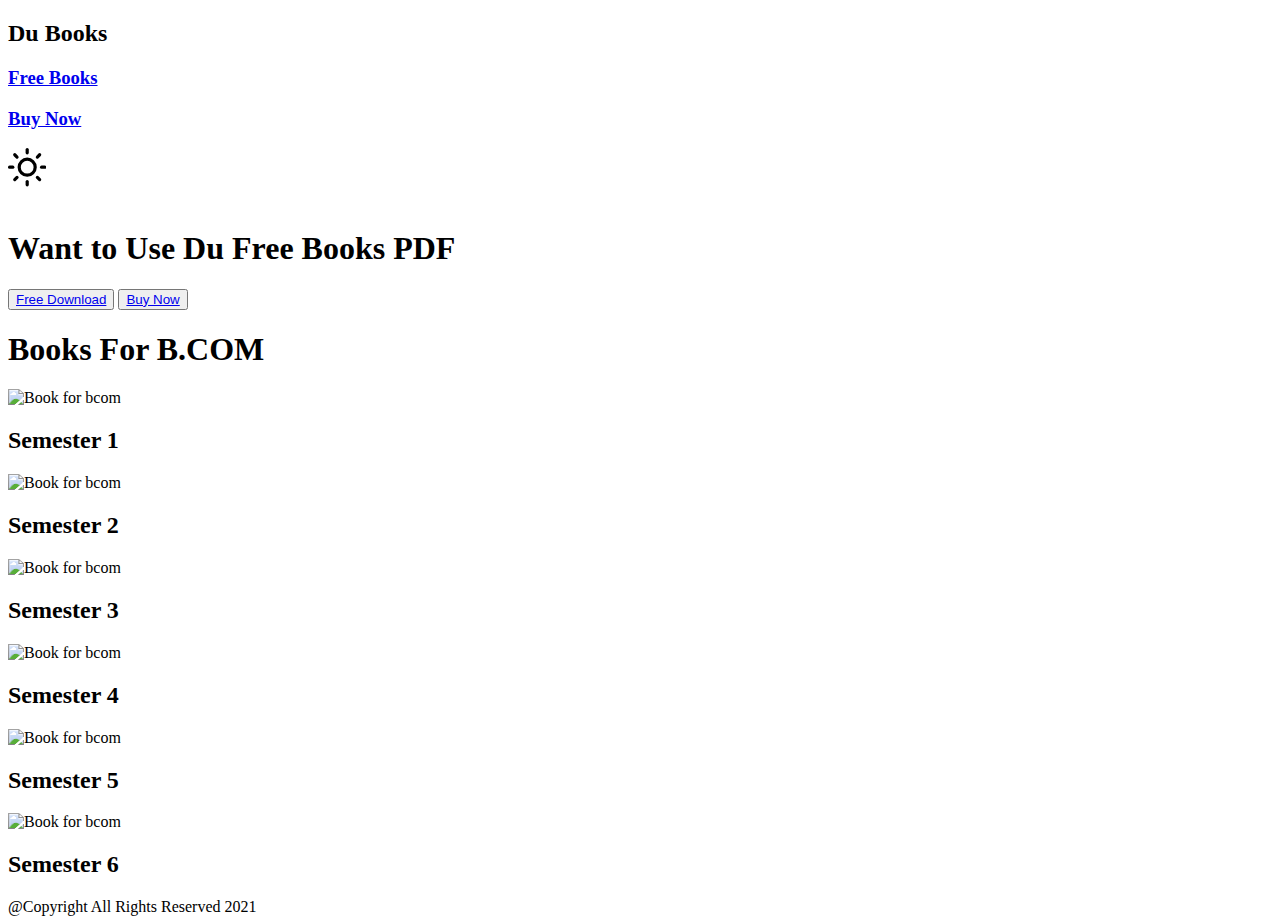
==== index.html @ 0c0df9c3 "Add files via upload" ====
<!DOCTYPE html>
<html lang="en">

<head>
    <meta charset="UTF-8">
    <meta http-equiv="X-UA-Compatible" content="IE=edge">
    <meta name="viewport" content="width=device-width, initial-scale=1.0">
    <meta name="description" content="Free Bcom Books Pdf">
    <title>Du Books</title>
    <link rel="stylesheet" href="sass/style.css">


    <nav>
        <h2>
            Du Books
        </h2>

        <div class="options">
            <a href="Free PDf.html">
                <h3>Free Books</h3>
            </a>
            <a href="#">
                <h3>Buy Now</h3>
            </a>
            <span style="margin-top:10px;" id="theme_Changer">
                <svg id="theme_Changer" xmlns="http://www.w3.org/2000/svg" width="2.4rem" height="2.4rem"
                    viewBox="0 0 24 24" fill="none" stroke="currentColor" stroke-width="2" stroke-linecap="round"
                    stroke-linejoin="round" class="feather feather-sun">
                    <circle cx="12" cy="12" r="5"></circle>
                    <line x1="12" y1="1" x2="12" y2="3"></line>
                    <line x1="12" y1="21" x2="12" y2="23"></line>
                    <line x1="4.22" y1="4.22" x2="5.64" y2="5.64"></line>
                    <line x1="18.36" y1="18.36" x2="19.78" y2="19.78"></line>
                    <line x1="1" y1="12" x2="3" y2="12"></line>
                    <line x1="21" y1="12" x2="23" y2="12"></line>
                    <line x1="4.22" y1="19.78" x2="5.64" y2="18.36"></line>
                    <line x1="18.36" y1="5.64" x2="19.78" y2="4.22"></line>
                </svg>
            </span>
        </div>
    </nav>
</head>

<body id="body">

    <header class="main_header">

        <section class="section_2">
            <div>
                <img id="baby_image" src="Images/baby.png" alt="">
            </div>
        </section>

        <section class="section_1">
            <div>
                <h1>
                    Want to Use Du Free Books PDF
                </h1>

                <div>
                    <button><a href="#free_download">Free Download</a></button>
                    <button><a href="#">Buy Now</a></button>
                </div>

            </div>
        </section>


    </header>


    <div style="clear: both;"></div>

    <div class="books_type_cat" id="free_download">

        <h1>
            Books For B.COM
        </h1>



        <div class="cards_div">
            <div>
                <img src="Images/book.png" alt="Book for bcom">
                <h2>Semester 1</h2>
            </div>

            <div>
                <img src="Images/book.png" alt="Book for bcom">
                <h2>Semester 2</h2>
            </div>

            <div>
                <img src="Images/book.png" alt="Book for bcom">
                <h2>Semester 3</h2>
            </div>

            <div>
                <img src="Images/book.png" alt="Book for bcom">
                <h2>Semester 4</h2>
            </div>

            <div>
                <img src="Images/book.png" alt="Book for bcom">
                <h2>Semester 5</h2>
            </div>

            <div>
                <img src="Images/book.png" alt="Book for bcom">
                <h2>Semester 6</h2>
            </div>

        </div>

    </div>




    <footer>
        @Copyright All Rights Reserved 2021
    </footer>

    <script>
        let container = document.getElementById('baby_image');
        window.onmousemove = function (e) {
            let x = -e.clientX / 20,
                y = -e.clientY / 20;
            container.style.marginLeft = x + "px";
            container.style.marginTop = y + "px";
        }

    </script>

    <script>



        var theme_Changer = document.getElementById('theme_Changer');
        // var span_for_theme = document.getElementById('span_for_theme');
        theme_Changer.addEventListener('click', function () {
            document.body.classList.toggle("change_theme");

            if (document.body.classList.contains("change_theme")) {
                theme_Changer.innerHTML = `
<svg xmlns="http://www.w3.org/2000/svg" width="2.4rem" height="2.4rem" viewBox="0 0 24 24" fill="none" stroke="currentColor" stroke-width="2.5" stroke-linecap="round" stroke-linejoin="round" class="feather feather-moon"><path d="M21 12.79A9 9 0 1 1 11.21 3 7 7 0 0 0 21 12.79z"></path></svg>`;
            }

            else {
                theme_Changer.innerHTML = ` <svg xmlns="http://www.w3.org/2000/svg" width="2.4rem" height="2.4rem" viewBox="0 0 24 24"
                fill="none" stroke="currentColor" stroke-width="2" stroke-linecap="round" stroke-linejoin="round"
                class="feather feather-sun">
                <circle cx="12" cy="12" r="5"></circle>
                <line x1="12" y1="1" x2="12" y2="3"></line>
                <line x1="12" y1="21" x2="12" y2="23"></line>
                <line x1="4.22" y1="4.22" x2="5.64" y2="5.64"></line>
                <line x1="18.36" y1="18.36" x2="19.78" y2="19.78"></line>
                <line x1="1" y1="12" x2="3" y2="12"></line>
                <line x1="21" y1="12" x2="23" y2="12"></line>
                <line x1="4.22" y1="19.78" x2="5.64" y2="18.36"></line>
                <line x1="18.36" y1="5.64" x2="19.78" y2="4.22"></line>
            </svg>`;
            }
        })




    </script>
</body>

</html>
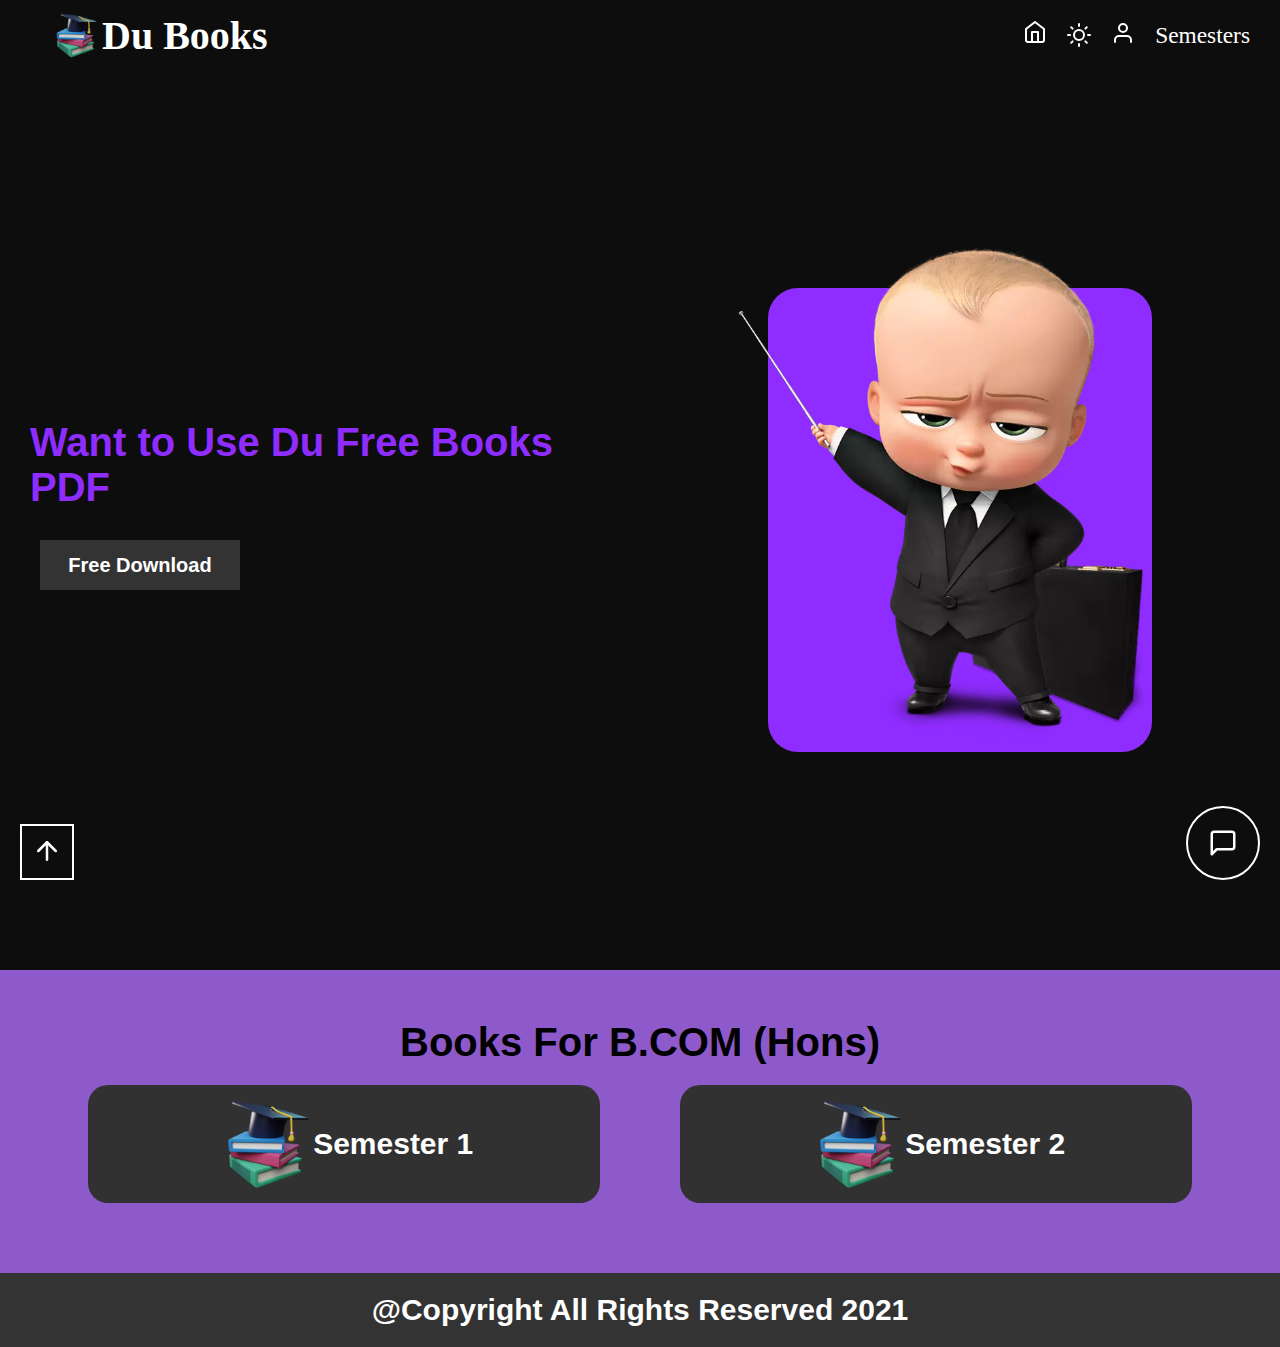
==== commit 6130ba66: "Uploading project" ====
--- a/index.html
+++ b/index.html
@@ -1,172 +1,150 @@
-<!DOCTYPE html>
-<html lang="en">
-
-<head>
-    <meta charset="UTF-8">
-    <meta http-equiv="X-UA-Compatible" content="IE=edge">
-    <meta name="viewport" content="width=device-width, initial-scale=1.0">
-    <meta name="description" content="Free Bcom Books Pdf">
-    <title>Du Books</title>
-    <link rel="stylesheet" href="sass/style.css">
-
-
-    <nav>
-        <h2>
-            Du Books
-        </h2>
-
-        <div class="options">
-            <a href="Free PDf.html">
-                <h3>Free Books</h3>
-            </a>
-            <a href="#">
-                <h3>Buy Now</h3>
-            </a>
-            <span style="margin-top:10px;" id="theme_Changer">
-                <svg id="theme_Changer" xmlns="http://www.w3.org/2000/svg" width="2.4rem" height="2.4rem"
-                    viewBox="0 0 24 24" fill="none" stroke="currentColor" stroke-width="2" stroke-linecap="round"
-                    stroke-linejoin="round" class="feather feather-sun">
-                    <circle cx="12" cy="12" r="5"></circle>
-                    <line x1="12" y1="1" x2="12" y2="3"></line>
-                    <line x1="12" y1="21" x2="12" y2="23"></line>
-                    <line x1="4.22" y1="4.22" x2="5.64" y2="5.64"></line>
-                    <line x1="18.36" y1="18.36" x2="19.78" y2="19.78"></line>
-                    <line x1="1" y1="12" x2="3" y2="12"></line>
-                    <line x1="21" y1="12" x2="23" y2="12"></line>
-                    <line x1="4.22" y1="19.78" x2="5.64" y2="18.36"></line>
-                    <line x1="18.36" y1="5.64" x2="19.78" y2="4.22"></line>
-                </svg>
-            </span>
-        </div>
-    </nav>
-</head>
-
-<body id="body">
-
-    <header class="main_header">
-
-        <section class="section_2">
-            <div>
-                <img id="baby_image" src="Images/baby.png" alt="">
-            </div>
-        </section>
-
-        <section class="section_1">
-            <div>
-                <h1>
-                    Want to Use Du Free Books PDF
-                </h1>
-
-                <div>
-                    <button><a href="#free_download">Free Download</a></button>
-                    <button><a href="#">Buy Now</a></button>
-                </div>
-
-            </div>
-        </section>
-
-
-    </header>
-
-
-    <div style="clear: both;"></div>
-
-    <div class="books_type_cat" id="free_download">
-
-        <h1>
-            Books For B.COM
-        </h1>
-
-
-
-        <div class="cards_div">
-            <div>
-                <img src="Images/book.png" alt="Book for bcom">
-                <h2>Semester 1</h2>
-            </div>
-
-            <div>
-                <img src="Images/book.png" alt="Book for bcom">
-                <h2>Semester 2</h2>
-            </div>
-
-            <div>
-                <img src="Images/book.png" alt="Book for bcom">
-                <h2>Semester 3</h2>
-            </div>
-
-            <div>
-                <img src="Images/book.png" alt="Book for bcom">
-                <h2>Semester 4</h2>
-            </div>
-
-            <div>
-                <img src="Images/book.png" alt="Book for bcom">
-                <h2>Semester 5</h2>
-            </div>
-
-            <div>
-                <img src="Images/book.png" alt="Book for bcom">
-                <h2>Semester 6</h2>
-            </div>
-
-        </div>
-
-    </div>
-
-
-
-
-    <footer>
-        @Copyright All Rights Reserved 2021
-    </footer>
-
-    <script>
-        let container = document.getElementById('baby_image');
-        window.onmousemove = function (e) {
-            let x = -e.clientX / 20,
-                y = -e.clientY / 20;
-            container.style.marginLeft = x + "px";
-            container.style.marginTop = y + "px";
-        }
-
-    </script>
-
-    <script>
-
-
-
-        var theme_Changer = document.getElementById('theme_Changer');
-        // var span_for_theme = document.getElementById('span_for_theme');
-        theme_Changer.addEventListener('click', function () {
-            document.body.classList.toggle("change_theme");
-
-            if (document.body.classList.contains("change_theme")) {
-                theme_Changer.innerHTML = `
-<svg xmlns="http://www.w3.org/2000/svg" width="2.4rem" height="2.4rem" viewBox="0 0 24 24" fill="none" stroke="currentColor" stroke-width="2.5" stroke-linecap="round" stroke-linejoin="round" class="feather feather-moon"><path d="M21 12.79A9 9 0 1 1 11.21 3 7 7 0 0 0 21 12.79z"></path></svg>`;
-            }
-
-            else {
-                theme_Changer.innerHTML = ` <svg xmlns="http://www.w3.org/2000/svg" width="2.4rem" height="2.4rem" viewBox="0 0 24 24"
-                fill="none" stroke="currentColor" stroke-width="2" stroke-linecap="round" stroke-linejoin="round"
-                class="feather feather-sun">
-                <circle cx="12" cy="12" r="5"></circle>
-                <line x1="12" y1="1" x2="12" y2="3"></line>
-                <line x1="12" y1="21" x2="12" y2="23"></line>
-                <line x1="4.22" y1="4.22" x2="5.64" y2="5.64"></line>
-                <line x1="18.36" y1="18.36" x2="19.78" y2="19.78"></line>
-                <line x1="1" y1="12" x2="3" y2="12"></line>
-                <line x1="21" y1="12" x2="23" y2="12"></line>
-                <line x1="4.22" y1="19.78" x2="5.64" y2="18.36"></line>
-                <line x1="18.36" y1="5.64" x2="19.78" y2="4.22"></line>
-            </svg>`;
-            }
-        })
-
-
-
-
-    </script>
-</body>
-
+<!DOCTYPE html>
+<html lang="en">
+
+<head>
+    <meta charset="UTF-8">
+    
+    <meta http-equiv="X-UA-Compatible" content="IE=edge">
+    <meta name="viewport" content="width=device-width, initial-scale=1.0">
+    <meta name="description" content="Free bcom honors book pdf download. All book pdf bcom all semesters">
+    <meta name="keywords" content="du books , du free books , bcom honors free book , free pdf download" />
+    <meta name="google-site-verification" content="Q30UZoyGCybedUj90nUsFrAAID0pyGKOXU0ZjkYnZSg" />
+
+    <!--  -->
+    <link rel="shortcut icon" type="image/webp" href="Images/book.webp" />
+    <link rel="apple-touch-icon" href="Images/book.webp" />
+    <!--  -->
+
+    <title>Du Books - Free B.COM. Honors book pdf download</title>
+    <link rel="stylesheet" href="sass/style.css">
+
+
+    <div id="preloader">
+        <div class="lds-ripple">
+            <div></div>
+            <div></div>
+        </div>
+    </div>
+    <nav id="nav"></nav>
+</head>
+
+<body id="body" onload="preloading()">
+
+    <header class="main_header">
+
+        <section class="section_2">
+            <div>
+                <img id="baby_image" src="Images/baby.webp" alt="baby">
+            </div>
+        </section>
+
+        <section class="section_1">
+            <div>
+                <h1>
+                    Want to Use Du Free Books PDF
+                </h1>
+
+                <div>
+                    <button><a href="#free_download">Free Download</a></button>
+                    <!-- <button><a href="#">Buy Now</a></button> -->
+                </div>
+
+            </div>
+        </section>
+
+
+    </header>
+
+
+    <div style="clear: both;"></div>
+
+    <div class="books_type_cat" id="free_download">
+
+        <h1>
+            Books For B.COM &#40;Hons&#41;
+        </h1>
+
+
+
+        <div class="cards_div">
+            <div>
+                <img src="Images/book.webp" alt="Book for bcom - Semester 1">
+                <h2><a href="Semesters/semester_1.html">Semester 1</a></h2>
+            </div>
+
+            <div>
+                <img src="Images/book.webp" alt="Book for bcom - Semester 2">
+                <h2><a href="Semesters/semester_2.html">Semester 2</a></h2>
+
+            </div>
+
+            <!-- <div>
+                <img src="Images/book.webp" alt="Book for bcom">
+                <h2><a href="Semesters/_3.html">Semester 3</a></h2>
+
+            </div> -->
+
+            <!-- <div>
+                <img src="Images/book.webp" alt="Book for bcom">
+                <h2><a href="Semesters/_4.html">Semester 4</a></h2>
+
+            </div> -->
+
+            <!-- <div>
+                <img src="Images/book.webp" alt="Book for bcom">
+                <h2><a href="Semesters/_5.html">Semester 5</a></h2>
+
+            </div> -->
+
+            <!-- <div>
+                <img src="Images/book.webp" alt="Book for bcom">
+                <h2><a href="Semesters/_6.html">Semester 6</a></h2>
+
+            </div> -->
+
+        </div>
+
+    </div>
+
+
+
+
+    <a href="#nav">
+        <div class="top">
+
+            <svg xmlns="http://www.w3.org/2000/svg" viewBox="0 0 24 24" fill="none" stroke="currentColor"
+                stroke-width="2" stroke-linecap="round" stroke-linejoin="round" class="feather feather-arrow-up">
+                <line x1="12" y1="19" x2="12" y2="5"></line>
+                <polyline points="5 12 12 5 19 12"></polyline>
+            </svg>
+        </div>
+    </a>
+
+    <footer>
+        @Copyright All Rights Reserved 2021
+    </footer>
+
+
+
+
+    <script>
+        let container = document.getElementById('baby_image');
+        window.onmousemove = function (e) {
+            let x = -e.clientX / 10,
+                y = -e.clientY / 20;
+            container.style.marginLeft = x + "px";
+            // container.style.marginTop = y + "px";
+        }
+
+    </script>
+
+
+
+
+    <script src="//cdn.letreach.com/js/main/ce2ba50caf8c2b6c1f9cb7747c302baf.js"></script>
+
+    <script src="js.js"></script>
+
+</body>
+
 </html>--- a/sass/style.css
+++ b/sass/style.css
@@ -0,0 +1,816 @@
+* {
+  margin: 0;
+  padding: 0;
+  -webkit-box-sizing: border-box;
+          box-sizing: border-box;
+  scroll-behavior: smooth;
+}
+
+html {
+  font-size: 62.5%;
+  -webkit-user-select: none;
+  -moz-user-select: none;
+  -ms-user-select: none;
+  -o-user-select: none;
+  user-select: none;
+}
+
+.contact_body {
+  background: var(--dark_color);
+  height: 100vh;
+  width: 100%;
+  position: relative;
+}
+
+.contact_body .contact_img_div {
+  width: 60%;
+  height: 100%;
+  position: relative;
+  overflow: hidden;
+  float: right;
+  display: -webkit-box;
+  display: -ms-flexbox;
+  display: flex;
+  -webkit-box-pack: center;
+      -ms-flex-pack: center;
+          justify-content: center;
+  -webkit-box-align: center;
+      -ms-flex-align: center;
+          align-items: center;
+}
+
+.contact_body .contact_img_div img {
+  width: 100%;
+}
+
+.contact_body .contact_content_div {
+  width: 40%;
+  height: 100%;
+  float: left;
+  font-family: "Segoe UI", Tahoma, Geneva, Verdana, sans-serif;
+  display: -webkit-box;
+  display: -ms-flexbox;
+  display: flex;
+  -webkit-box-pack: center;
+      -ms-flex-pack: center;
+          justify-content: center;
+  -webkit-box-align: center;
+      -ms-flex-align: center;
+          align-items: center;
+  -webkit-box-orient: vertical;
+  -webkit-box-direction: normal;
+      -ms-flex-direction: column;
+          flex-direction: column;
+  -webkit-box-align: start;
+      -ms-flex-align: start;
+          align-items: flex-start;
+  padding: 2rem 4rem;
+}
+
+.contact_body .contact_content_div h1 {
+  color: var(--contact_h1);
+  margin: 1rem 0rem;
+  font-size: 4rem;
+}
+
+.contact_body .contact_content_div h2 {
+  color: var(--contact_h2);
+  margin: 1rem 0rem;
+  font-size: 2.5rem;
+}
+
+.contact_body .contact_content_div button {
+  background: var(--contact_btn);
+  color: white;
+  padding: 1rem 4rem;
+  font-family: "Segoe UI", Tahoma, Geneva, Verdana, sans-serif;
+  font-size: 2rem;
+  margin: 1rem 0rem;
+  cursor: pointer;
+}
+
+nav {
+  background: var(--dark_color);
+  color: var(--light_color);
+  font-size: 2rem;
+  width: 100%;
+  padding: 1rem 1rem 1rem 5rem;
+  display: -webkit-box;
+  display: -ms-flexbox;
+  display: flex;
+  -webkit-box-pack: justify;
+      -ms-flex-pack: justify;
+          justify-content: space-between;
+  -webkit-box-align: center;
+      -ms-flex-align: center;
+          align-items: center;
+}
+
+nav h2 {
+  font-family: "Segoe UI";
+  font-size: 4rem;
+  display: -webkit-box;
+  display: -ms-flexbox;
+  display: flex;
+  -webkit-box-align: center;
+      -ms-flex-align: center;
+          align-items: center;
+  text-align: center;
+}
+
+nav h2 a {
+  display: -webkit-box;
+  display: -ms-flexbox;
+  display: flex;
+  -webkit-box-pack: center;
+      -ms-flex-pack: center;
+          justify-content: center;
+  -webkit-box-align: center;
+      -ms-flex-align: center;
+          align-items: center;
+}
+
+nav h2 a .logo {
+  width: 5rem;
+  margin-right: 0.2rem;
+  border-radius: 50%;
+}
+
+nav .options {
+  display: -webkit-box;
+  display: -ms-flexbox;
+  display: flex;
+  -webkit-box-pack: center;
+      -ms-flex-pack: center;
+          justify-content: center;
+  -webkit-box-align: center;
+      -ms-flex-align: center;
+          align-items: center;
+}
+
+nav h3 {
+  font-family: "Segoe UI";
+  font-weight: 100;
+  margin: 0rem 2rem;
+  text-align: center;
+}
+
+.hidden {
+  display: none;
+  border: 2px solid var(--light_color);
+  position: absolute;
+  top: 15rem;
+  right: 5rem;
+  z-index: 9999;
+  background: var(--dark_color);
+  padding: 1rem 0rem;
+}
+
+.hidden h3 {
+  margin: 2rem 4rem;
+  -webkit-transition: 0.5s;
+  transition: 0.5s;
+}
+
+.hidden h3:hover {
+  letter-spacing: 2px;
+}
+
+.main_header {
+  height: 100vh;
+  width: 100%;
+  background: var(--dark_color);
+}
+
+.main_header .section_1 {
+  background: var(--dark_color);
+  width: 50%;
+  float: left;
+  height: 100%;
+  display: -webkit-box;
+  display: -ms-flexbox;
+  display: flex;
+  -webkit-box-pack: center;
+      -ms-flex-pack: center;
+          justify-content: center;
+  -webkit-box-align: center;
+      -ms-flex-align: center;
+          align-items: center;
+  -webkit-box-orient: vertical;
+  -webkit-box-direction: normal;
+      -ms-flex-direction: column;
+          flex-direction: column;
+  padding: 0rem 3rem;
+  position: relative;
+}
+
+.main_header .section_1 div {
+  width: 100%;
+  display: -webkit-box;
+  display: -ms-flexbox;
+  display: flex;
+  -webkit-box-pack: center;
+      -ms-flex-pack: center;
+          justify-content: center;
+  -webkit-box-align: center;
+      -ms-flex-align: center;
+          align-items: center;
+  -webkit-box-orient: vertical;
+  -webkit-box-direction: normal;
+      -ms-flex-direction: column;
+          flex-direction: column;
+}
+
+.main_header .section_1 div h1 {
+  color: #8f2cff;
+  width: 100%;
+  font-size: 4rem;
+  font-family: "Segoe UI", Tahoma, Geneva, Verdana, sans-serif;
+}
+
+.main_header .section_1 div div {
+  -webkit-box-orient: horizontal;
+  -webkit-box-direction: normal;
+      -ms-flex-direction: row;
+          flex-direction: row;
+  margin: 2rem 0rem;
+  -webkit-box-pack: start;
+      -ms-flex-pack: start;
+          justify-content: flex-start;
+}
+
+.main_header .section_1 div div button {
+  background: var(--dark_color_btn);
+  font-family: "Segoe UI", Tahoma, Geneva, Verdana, sans-serif;
+  font-weight: bold;
+  font-size: 2rem;
+  color: var(--light_color);
+  width: 20rem;
+  height: 5rem;
+  margin: 1rem;
+  -webkit-transition: 0.5s all;
+  transition: 0.5s all;
+}
+
+.main_header .section_1 div div button:hover {
+  background: none;
+  border: 3px solid var(--dark_color_btn);
+  -webkit-transform: rotate3d(1, 1, 1, 10deg) skew(5deg);
+          transform: rotate3d(1, 1, 1, 10deg) skew(5deg);
+}
+
+.main_header .section_1 div div button:nth-child(2) {
+  background: none;
+  border: 3px solid var(--dark_color_btn);
+}
+
+.main_header .section_1 div div button:nth-child(2):hover {
+  background: var(--dark_color_btn);
+}
+
+.main_header .section_2 {
+  width: 50%;
+  float: right;
+  height: 100%;
+  display: -webkit-box;
+  display: -ms-flexbox;
+  display: flex;
+  -webkit-box-pack: center;
+      -ms-flex-pack: center;
+          justify-content: center;
+  -webkit-box-align: center;
+      -ms-flex-align: center;
+          align-items: center;
+}
+
+.main_header .section_2 div {
+  padding: 3rem 0rem;
+  width: 60%;
+  background: #8f2cff;
+  display: -webkit-box;
+  display: -ms-flexbox;
+  display: flex;
+  -webkit-box-pack: center;
+      -ms-flex-pack: center;
+          justify-content: center;
+  -webkit-box-align: center;
+      -ms-flex-align: center;
+          align-items: center;
+  position: relative;
+  border-radius: 3rem;
+}
+
+.main_header .section_2 div img {
+  width: 100%;
+  -webkit-transform: scale(1.1);
+          transform: scale(1.1);
+  margin: -5rem 0rem 0rem -2rem;
+}
+
+.books_type_cat {
+  width: 100%;
+  background: #8e59cb;
+  padding: 5rem 0rem;
+}
+
+.books_type_cat h1 {
+  display: -webkit-box;
+  display: -ms-flexbox;
+  display: flex;
+  -webkit-box-pack: center;
+      -ms-flex-pack: center;
+          justify-content: center;
+  -webkit-box-align: center;
+      -ms-flex-align: center;
+          align-items: center;
+  font-size: 4rem;
+  font-family: "Segoe UI", Tahoma, Geneva, Verdana, sans-serif;
+}
+
+.books_type_cat .cards_div {
+  width: 100%;
+  display: -webkit-box;
+  display: -ms-flexbox;
+  display: flex;
+  -webkit-box-pack: center;
+      -ms-flex-pack: center;
+          justify-content: center;
+  -webkit-box-align: center;
+      -ms-flex-align: center;
+          align-items: center;
+  -ms-flex-wrap: wrap;
+      flex-wrap: wrap;
+}
+
+.books_type_cat .cards_div div {
+  background: var(--dark_color_cards);
+  margin: 2rem 4rem;
+  display: -webkit-box;
+  display: -ms-flexbox;
+  display: flex;
+  color: var(--light_color);
+  border-radius: 2rem;
+  width: 40%;
+  font-family: "Segoe UI", Tahoma, Geneva, Verdana, sans-serif;
+  padding: 1rem 1rem;
+  display: flex;
+  -webkit-box-pack: center;
+      -ms-flex-pack: center;
+          justify-content: center;
+  -webkit-box-align: center;
+      -ms-flex-align: center;
+          align-items: center;
+  position: relative;
+}
+
+.books_type_cat .cards_div div img {
+  width: 20%;
+}
+
+.books_type_cat .cards_div div h2 {
+  font-size: 3rem;
+}
+
+@media (max-width: 1100px) {
+  html {
+    font-size: 60%;
+  }
+}
+
+@media (max-width: 930px) {
+  .contact_body .contact_img_div {
+    float: none;
+    width: auto;
+    height: auto;
+  }
+  .contact_body .contact_content_div {
+    float: none;
+    width: auto;
+    height: auto;
+  }
+  .contact_body .contact_content_div h1,
+  .contact_body .contact_content_div h2,
+  .contact_body .contact_content_div button {
+    text-align: center;
+    margin: 2rem auto;
+  }
+}
+
+@media (max-width: 900px) {
+  .main_header {
+    height: auto;
+  }
+  .main_header .section_1 {
+    width: 100%;
+    height: auto;
+  }
+  .main_header .section_1 h1 {
+    text-align: center;
+  }
+  .main_header .section_1 div div {
+    -webkit-box-pack: center;
+        -ms-flex-pack: center;
+            justify-content: center;
+  }
+  .main_header .section_2 {
+    width: auto;
+    height: auto;
+    padding: 5rem 0rem;
+    float: none;
+  }
+  .main_header .section_2 div img {
+    -webkit-transform: scale(1);
+            transform: scale(1);
+  }
+  .free_pdf_back {
+    -webkit-box-orient: vertical;
+    -webkit-box-direction: normal;
+        -ms-flex-direction: column;
+            flex-direction: column;
+  }
+}
+
+@media (max-width: 800px) {
+  .books_type_cat .cards_div div {
+    width: 60%;
+  }
+}
+
+@media (max-width: 600px) {
+  html {
+    font-size: 50%;
+  }
+  .main_header .section_1 div div button {
+    width: auto;
+    height: auto;
+    font-size: 3rem;
+    padding: 2rem 4rem;
+  }
+  .books_type_cat .cards_div div h2 {
+    font-size: 4rem;
+  }
+  .books_type_cat .cards_div div img {
+    width: 30%;
+  }
+}
+
+@media (max-width: 500px) {
+  html {
+    font-size: 40%;
+  }
+  .top svg {
+    width: 5rem;
+  }
+}
+
+@media (max-width: 400px) {
+  html {
+    font-size: 30%;
+  }
+  nav .options a svg {
+    width: 20px;
+    height: 20px;
+  }
+}
+
+footer {
+  background: var(--dark_color_btn);
+  padding: 2rem;
+  color: var(--light_color_ftr);
+  display: -webkit-box;
+  display: -ms-flexbox;
+  display: flex;
+  -webkit-box-pack: center;
+      -ms-flex-pack: center;
+          justify-content: center;
+  -webkit-box-align: center;
+      -ms-flex-align: center;
+          align-items: center;
+  font-size: 3rem;
+  font-family: "Segoe UI", Tahoma, Geneva, Verdana, sans-serif;
+  font-weight: bold;
+}
+
+.free_pdf_body {
+  background: #9d25fb;
+}
+
+.free_pdf_body .navigator {
+  background: #aa7aff;
+  box-shadow: 3px 16px 52px 0px rgba(0, 0, 0, 0.52);
+  -webkit-box-shadow: 3px 16px 52px 0px rgba(0, 0, 0, 0.52);
+  -moz-box-shadow: 3px 16px 52px 0px rgba(0, 0, 0, 0.52);
+  font-size: 1.5rem;
+  position: -webkit-sticky;
+  position: sticky;
+  top: 0;
+  z-index: 2;
+  font-family: "Segoe UI", Tahoma, Geneva, Verdana, sans-serif;
+  color: var(--light_color);
+  display: -webkit-box;
+  display: -ms-flexbox;
+  display: flex;
+  -webkit-box-pack: center;
+      -ms-flex-pack: center;
+          justify-content: center;
+  -webkit-box-align: center;
+      -ms-flex-align: center;
+          align-items: center;
+  -ms-flex-pack: distribute;
+      justify-content: space-around;
+}
+
+.free_pdf_body .navigator h2 {
+  margin: 2rem;
+  text-align: center;
+}
+
+.free_pdf_title::after {
+  content: "";
+  width: 10%;
+  height: 0.5rem;
+  background: var(--dark_color);
+}
+
+.free_pdf_title {
+  display: -webkit-box;
+  display: -ms-flexbox;
+  display: flex;
+  -webkit-box-pack: center;
+      -ms-flex-pack: center;
+          justify-content: center;
+  -webkit-box-align: center;
+      -ms-flex-align: center;
+          align-items: center;
+  font-size: 5rem;
+  font-family: "Segoe UI", Tahoma, Geneva, Verdana, sans-serif;
+  margin: 2rem;
+  color: var(--light_color);
+  -webkit-box-orient: vertical;
+  -webkit-box-direction: normal;
+      -ms-flex-direction: column;
+          flex-direction: column;
+}
+
+.free_pdf_back {
+  background: #aa7aff;
+  padding: 2rem 0.2rem;
+  border-radius: 2.5rem;
+  display: -webkit-box;
+  display: -ms-flexbox;
+  display: flex;
+  -webkit-box-pack: center;
+      -ms-flex-pack: center;
+          justify-content: center;
+  -webkit-box-align: center;
+      -ms-flex-align: center;
+          align-items: center;
+  -ms-flex-wrap: wrap;
+      flex-wrap: wrap;
+  width: 80%;
+  margin: 4rem auto;
+}
+
+.free_pdf_back h1 {
+  width: 100%;
+  color: var(--light_color);
+  display: -webkit-box;
+  display: -ms-flexbox;
+  display: flex;
+  -webkit-box-pack: center;
+      -ms-flex-pack: center;
+          justify-content: center;
+  -webkit-box-align: center;
+      -ms-flex-align: center;
+          align-items: center;
+  margin: 2rem 0rem;
+  z-index: 1;
+  font-size: 4rem;
+  font-family: "Segoe UI", Tahoma, Geneva, Verdana, sans-serif;
+}
+
+.free_pdf_back div {
+  font-family: "Segoe UI", Tahoma, Geneva, Verdana, sans-serif;
+  margin: 1rem 4rem;
+  display: -webkit-box;
+  display: -ms-flexbox;
+  display: flex;
+  -webkit-box-pack: center;
+      -ms-flex-pack: center;
+          justify-content: center;
+  -webkit-box-align: center;
+      -ms-flex-align: center;
+          align-items: center;
+  -webkit-box-orient: vertical;
+  -webkit-box-direction: normal;
+      -ms-flex-direction: column;
+          flex-direction: column;
+}
+
+.free_pdf_back div img {
+  width: 20rem;
+  -webkit-transition: 0.5s;
+  transition: 0.5s;
+}
+
+.free_pdf_back div img:hover {
+  -webkit-transform: scale(1.05) rotate(0deg);
+          transform: scale(1.05) rotate(0deg);
+}
+
+.free_pdf_back div h2 {
+  font-size: 2.5rem;
+  color: var(--light_color);
+  z-index: 1;
+}
+
+.free_pdf_back div .text {
+  display: -webkit-box;
+  display: -ms-flexbox;
+  display: flex;
+  -webkit-box-orient: horizontal;
+  -webkit-box-direction: normal;
+      -ms-flex-direction: row;
+          flex-direction: row;
+}
+
+.free_pdf_back div .text a {
+  font-size: 2rem;
+  text-align: center;
+  background: #9d25fb;
+  margin: 1rem 1rem;
+  padding: 1rem 2rem;
+  border-radius: 25px;
+  -webkit-transition: 0.5s;
+  transition: 0.5s;
+}
+
+.free_pdf_back div .text .buy_now_btn {
+  background: none;
+  border: 2px solid #9d25fb;
+  color: #9d25fb;
+}
+
+.free_pdf_back div .text .buy_now_btn svg {
+  -webkit-transition: 0.5s -webkit-transform;
+  transition: 0.5s -webkit-transform;
+  transition: 0.5s transform;
+  transition: 0.5s transform, 0.5s -webkit-transform;
+}
+
+.free_pdf_back div .text .buy_now_btn:hover svg {
+  -webkit-transform: rotate(-360deg);
+          transform: rotate(-360deg);
+}
+
+.free_pdf_back div .text .download_now_btn svg {
+  -webkit-transition: 0.5s -webkit-transform;
+  transition: 0.5s -webkit-transform;
+  transition: 0.5s transform;
+  transition: 0.5s transform, 0.5s -webkit-transform;
+}
+
+.free_pdf_back div .text .download_now_btn:hover svg {
+  -webkit-transform: rotate(-360deg);
+          transform: rotate(-360deg);
+}
+
+:root {
+  --dark_color: #0d0d0d;
+  --dark_color_btn: #343333;
+  --light_color: #fff;
+  --light_color_ftr: #ffffff;
+  --dark_color_cards: #323131;
+  --contact_h1: #8390ec;
+  --contact_h2: #909988;
+  --contact_btn: #d63a2ca2;
+}
+
+img[src*="https://cdn.000webhost.com/000webhost/logo/footer-powered-by-000webhost-white2.png"] {
+  display: none;
+}
+
+button {
+  outline: none;
+  border: none;
+}
+
+a {
+  text-decoration: none;
+  color: var(--light_color);
+}
+
+.change_theme {
+  --dark_color: #fff;
+  --dark_color_btn: #cfcece;
+  --light_color: #0d0d0d;
+  --light_color_ftr: rgb(75, 75, 75);
+  --dark_color_cards: #e2e2e2;
+  --contact_h1: #4258f8;
+  --contact_h2: #383a37;
+  --contact_btn: #d63a2cfb;
+}
+
+#preloader {
+  width: 100%;
+  height: 100vh;
+  background: var(--dark_color);
+  position: fixed;
+  z-index: 999;
+  display: -webkit-box;
+  display: -ms-flexbox;
+  display: flex;
+  -webkit-box-pack: center;
+      -ms-flex-pack: center;
+          justify-content: center;
+  -webkit-box-align: center;
+      -ms-flex-align: center;
+          align-items: center;
+}
+
+.lds-ripple {
+  display: inline-block;
+  position: relative;
+  width: 80px;
+  height: 80px;
+}
+
+.lds-ripple div {
+  position: absolute;
+  border: 4px solid var(--light_color);
+  opacity: 1;
+  border-radius: 50%;
+  -webkit-animation: lds-ripple 1s cubic-bezier(0, 0.2, 0.8, 1) infinite;
+          animation: lds-ripple 1s cubic-bezier(0, 0.2, 0.8, 1) infinite;
+}
+
+.lds-ripple div:nth-child(2) {
+  -webkit-animation-delay: -0.5s;
+          animation-delay: -0.5s;
+}
+
+@-webkit-keyframes lds-ripple {
+  0% {
+    top: 36px;
+    left: 36px;
+    width: 0;
+    height: 0;
+    opacity: 1;
+  }
+  100% {
+    top: 0px;
+    left: 0px;
+    width: 72px;
+    height: 72px;
+    opacity: 0;
+  }
+}
+
+@keyframes lds-ripple {
+  0% {
+    top: 36px;
+    left: 36px;
+    width: 0;
+    height: 0;
+    opacity: 1;
+  }
+  100% {
+    top: 0px;
+    left: 0px;
+    width: 72px;
+    height: 72px;
+    opacity: 0;
+  }
+}
+
+.contact_btn {
+  position: fixed;
+  bottom: 0;
+  right: 0;
+  padding: 2rem 2rem 1.5rem 2rem;
+  color: var(--light_color);
+  margin: 2rem;
+  background: var(--dark_color);
+  border: 2px solid var(--light_color);
+  border-radius: 50%;
+}
+
+.contact_btn svg {
+  width: 3rem;
+}
+
+.top {
+  position: fixed;
+  bottom: 0;
+  left: 0;
+  background: var(--dark_color);
+  color: var(--light_color);
+  border: 2px solid var(--light_color);
+  padding: 1rem;
+  margin: 2rem;
+}
+
+.top svg {
+  width: 3rem;
+}
+/*# sourceMappingURL=style.css.map */